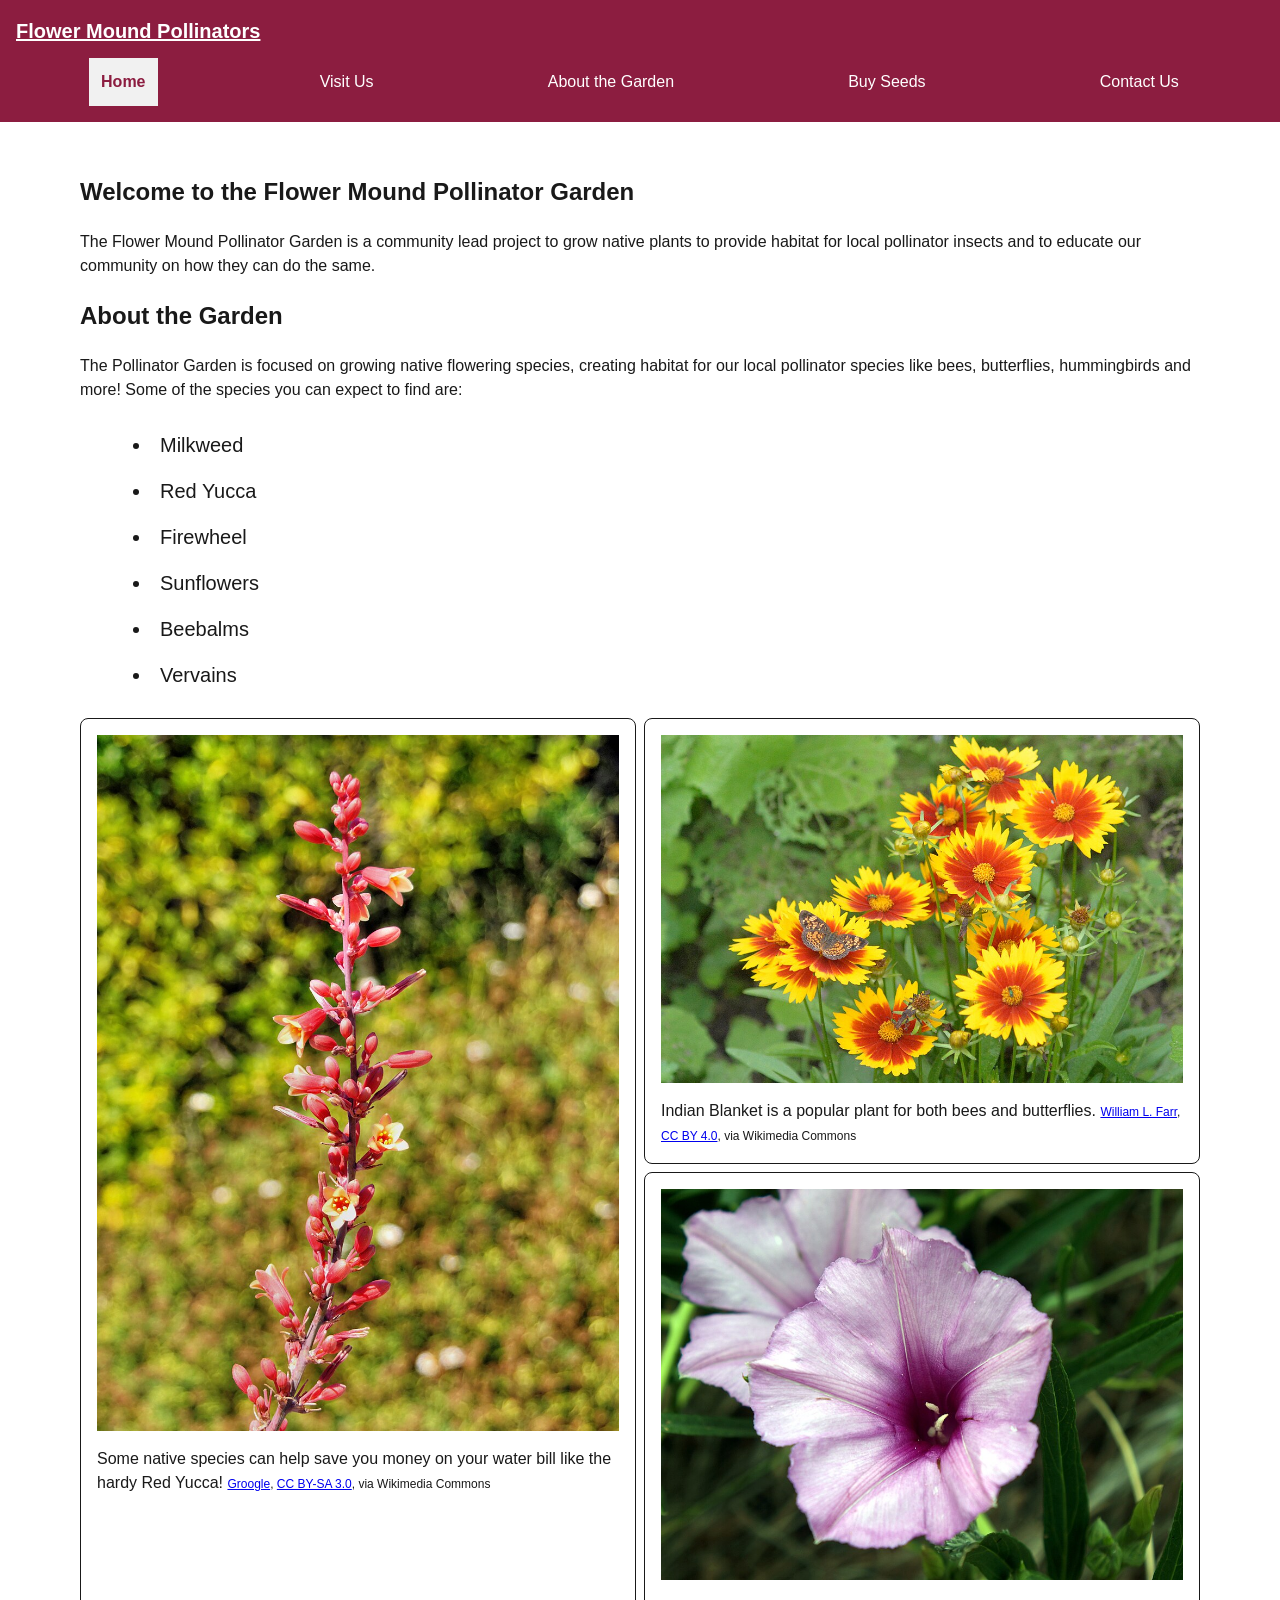
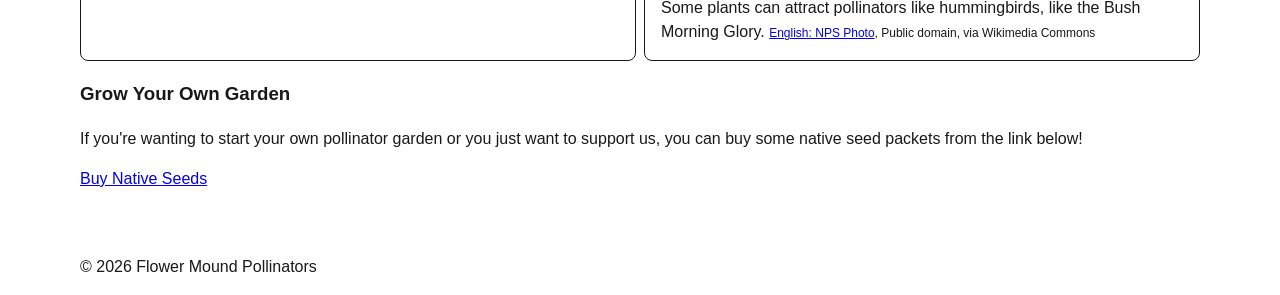
==== index.html @ 8307f76a "Adding Initial Files Pulling over files from the previous project I'm building off of plus preemptiv" ====
<!doctype html>
<html lang="en">
    <head>
        <meta charset="utf-8">
        <meta name="viewport" content="width=device-width,initial-scale=1">
        <title>Home | Flower Mound Pollinators</title>
        <link rel="stylesheet" href="styles.css">
        <script src="navigation.js" defer></script>
    </head>
    <body>
<a class="skip-link" href="#main">Skip to main content</a>
<header class="site-header">
    <a class="brand" href="index.html">Flower Mound Pollinators</a>
    <nav aria-label="Primary navigation">
        <button class="menu-button" type="button" aria-controls="primary-nav" aria-expanded="false" hidden>Menu</button>
        <ul class="nav-list" id="primary-nav">
            <li><a href="index.html" aria-current="page">Home</a></li>
            <li><a href="visit.html">Visit Us</a></li>
            <li><a href="index.html#about">About the Garden</a></li>
            <li><a href="seeds.html">Buy Seeds</a></li>
            <li><a href="support.html">Contact Us</a></li>
        </ul>
    </nav>
</header>
<main id="main">
    <section>
        <h1>Welcome to the Flower Mound Pollinator Garden</h1>
        <p>The Flower Mound Pollinator Garden is a community lead project to grow native plants to provide habitat for local pollinator insects and to educate our community on how they can do the same.</p>
    </section>
    <section>
        <h2 id="about">About the Garden</h2>
        <p>The Pollinator Garden is focused on growing native flowering species, creating habitat for our local pollinator species like bees, butterflies, hummingbirds and more! Some of the species you can expect to find are:</p>
        <ul id="flowerlist">
            <li>Milkweed</li>
            <li>Red Yucca</li>
            <li>Firewheel</li>
            <li>Sunflowers</li>
            <li>Beebalms</li>
            <li>Vervains</li>
        </ul>
        <div class="gallery">
        <figure class="fig-card" id="fig1">
            <img src="Hesperaloe-parviflora-flowers.jpeg" alt="Closeup of the vibrant pink flowers of the red yucca">
            <figcaption>Some native species can help save you money on your water bill like the hardy Red Yucca! <span class="source"><a href="https://commons.wikimedia.org/wiki/File:Hesperaloe-parviflora-flowers.jpeg">Groogle</a>, <a href="https://creativecommons.org/licenses/by-sa/3.0">CC BY-SA 3.0</a>, via Wikimedia Commons</span></figcaption>
        </figure>
        <figure class="fig-card" id="fig2">
            <img src="Indian_Blanket.jpg" alt="A cluster of yellow flowers with a red center, a butterfly resting on one of them.">
            <figcaption>Indian Blanket is a popular plant for both bees and butterflies. <span class="source"><a href="https://commons.wikimedia.org/wiki/File:Pearl_crescent_on_Indian_blanket,_Lake_Livingston_State_Park,_Polk_Co._TX;_29_April_2025.jpg">William L. Farr</a>, <a href="https://creativecommons.org/licenses/by/4.0">CC BY 4.0</a>, via Wikimedia Commons</span></figcaption>
        </figure>
        <figure class="fig-card" id="fig3">
            <img src="Ipomoea_leptophylla.JPG" alt="A soft pink flower with a deep purple center.">
            <figcaption>Some plants can attract pollinators like hummingbirds, like the Bush Morning Glory. <span class="source"><a href="https://commons.wikimedia.org/wiki/File:File-Ipomoea_leptophylla_-_native;-Alternate_names-_Bush_moonflower,_manroot;-Blooms_June_-_August;-More_info-_(3f270233-2f64-4721-a671-fb15d7d7c4bd).JPG">English:  NPS Photo</a>, Public domain, via Wikimedia Commons</span></figcaption>
        </figure>
        </div>
    </section>
    <section>
        <h3 id="buy">Grow Your Own Garden</h3>
        <p>If you're wanting to start your own pollinator garden or you just want to support us, you can buy some native seed packets from the link below!</p>
        <p><a href="#">Buy Native Seeds</a></p>
    </section>
</main>
<footer>
    <p>&copy; 2026 Flower Mound Pollinators</p>
</footer>
</body>
</html>
---- styles.css ----
:root {
    --brand:#8c1d40;
    --accent:#ffc627;
    --ink:#191919;
    --paper:#fff;
    --surface:#f1f1f1;
    --max:70rem;
    --space:1rem; 
}

* {
    box-sizing:border-box;
}
body {
    margin:0;
    color:var(--ink);
    background:var(--paper);
    font:1rem/1.5 Arial,sans-serif;
}

.skip-link {
    position:absolute;
    left:.5rem;
    top:-6rem;
    z-index:20;
    background:var(--paper);
    color:var(--ink);
    padding:.75rem;
}

.skip-link:focus {
    top:.5rem;
}

.site-header {
    background:var(--brand);
    color:var(--paper);
    padding:var(--space);
}

.brand {
    color:inherit;
    font-size:1.25rem;
    font-weight:700;
}

.menu-button {
    background-color: var(--accent);
    padding: var(--space);
    font: inherit;
    font-weight: bold;
    border: none;
    margin-top: .5rem;
}

.menu-button:hover{
    outline: 1px solid var(--surface)
}

.nav-list {
    list-style:none;
    margin:.75rem 0 0;
    padding:0;
    display: grid;
    gap: .25rem;
}

.nav-list a {
    display:block;
    color:var(--paper);
    padding:.75rem;
    text-decoration:none;
}

/* Hover, focus, active, current page */
a:hover{
    text-decoration: underline;
}

:focus-visible{
    outline: 2px solid var(--accent);
    outline-offset: 2px;
}

a:active{
    color: var(--accent);
    border: 1px solid;
}

.nav-list a[aria-current = "page"]{
    background-color: var(--surface);
    color: var(--brand);
    font-weight: bold;
}

/* Hiding the collapsed list */
.js .nav-list[data-open="false"] { display: none; }

/* Expanding content above breakpoint */
@media (min-width: 35rem) {
    /* Hiding menu button */
  .menu-button { display: none; }

  /* Changing display of nav-list */
  .nav-list,
  .js .nav-list[data-open] { display: flex; }
}
main, footer {
    width:min(100% - 2rem,var(--max));
    margin-inline:auto;
}

main {
    min-height:55vh;
    padding-block:2rem;
}

/* Relative breakpoint */
@media (min-width: 35rem){
    .nav-list{
        display: flex;
        justify-content: space-around;
    }

    .gallery{
        grid-template-columns: 1fr 1fr;
    }

    #fig1{
        grid-row-start: 1;
        grid-row-end:3;
    }
}

/* Figure styling etc*/
#flowerlist{
    margin-left: 2rem;
    font-size: 1.25rem;
}

#flowerlist li{
    padding: .5rem;
}


img, figure{
    width: 100%;
    display: block;
}

figure{
    border: 1px solid;
    border-radius: .5rem;
    padding: 1rem;
    margin: 0;
}

figcaption{
    padding-top: 1rem;
}

.source{
    font-size: .75rem;
}
.gallery{
    display: grid;
    gap: .5rem;
    max-width: 100%;
    margin: auto;
}
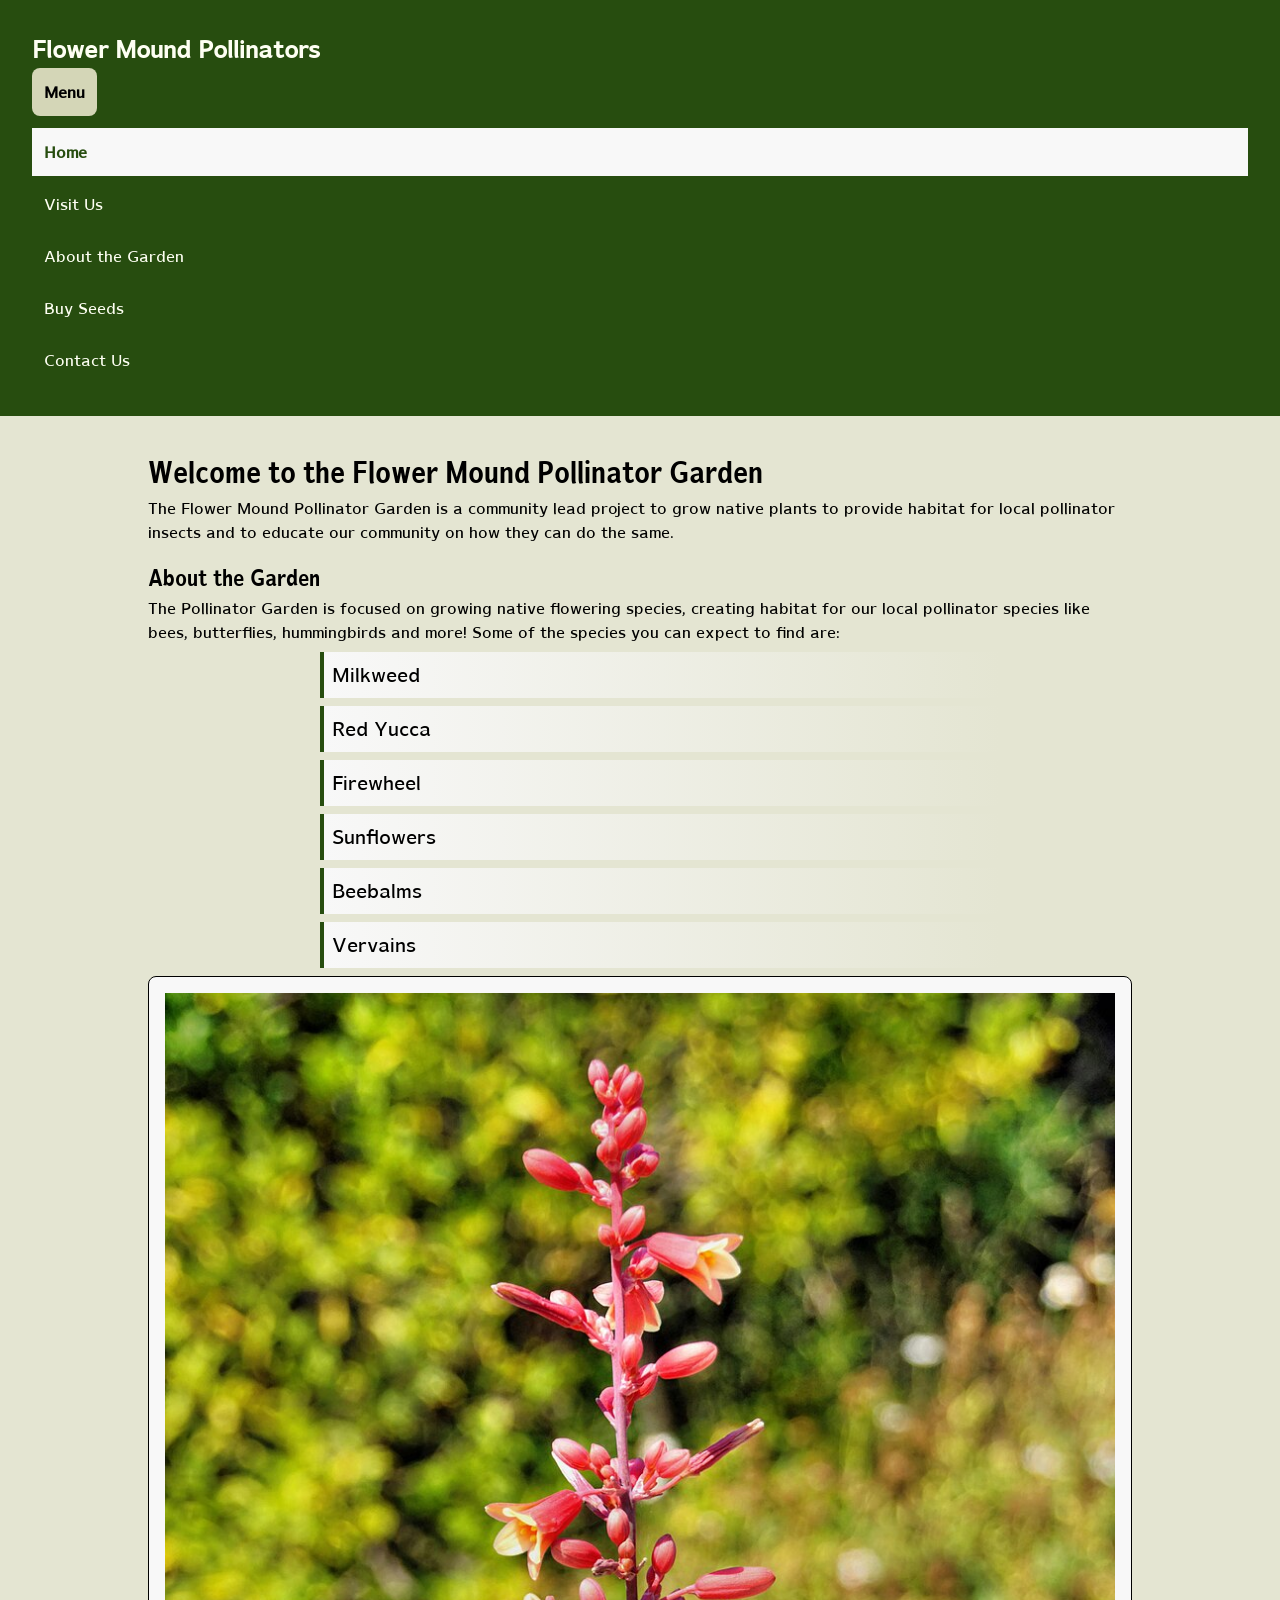
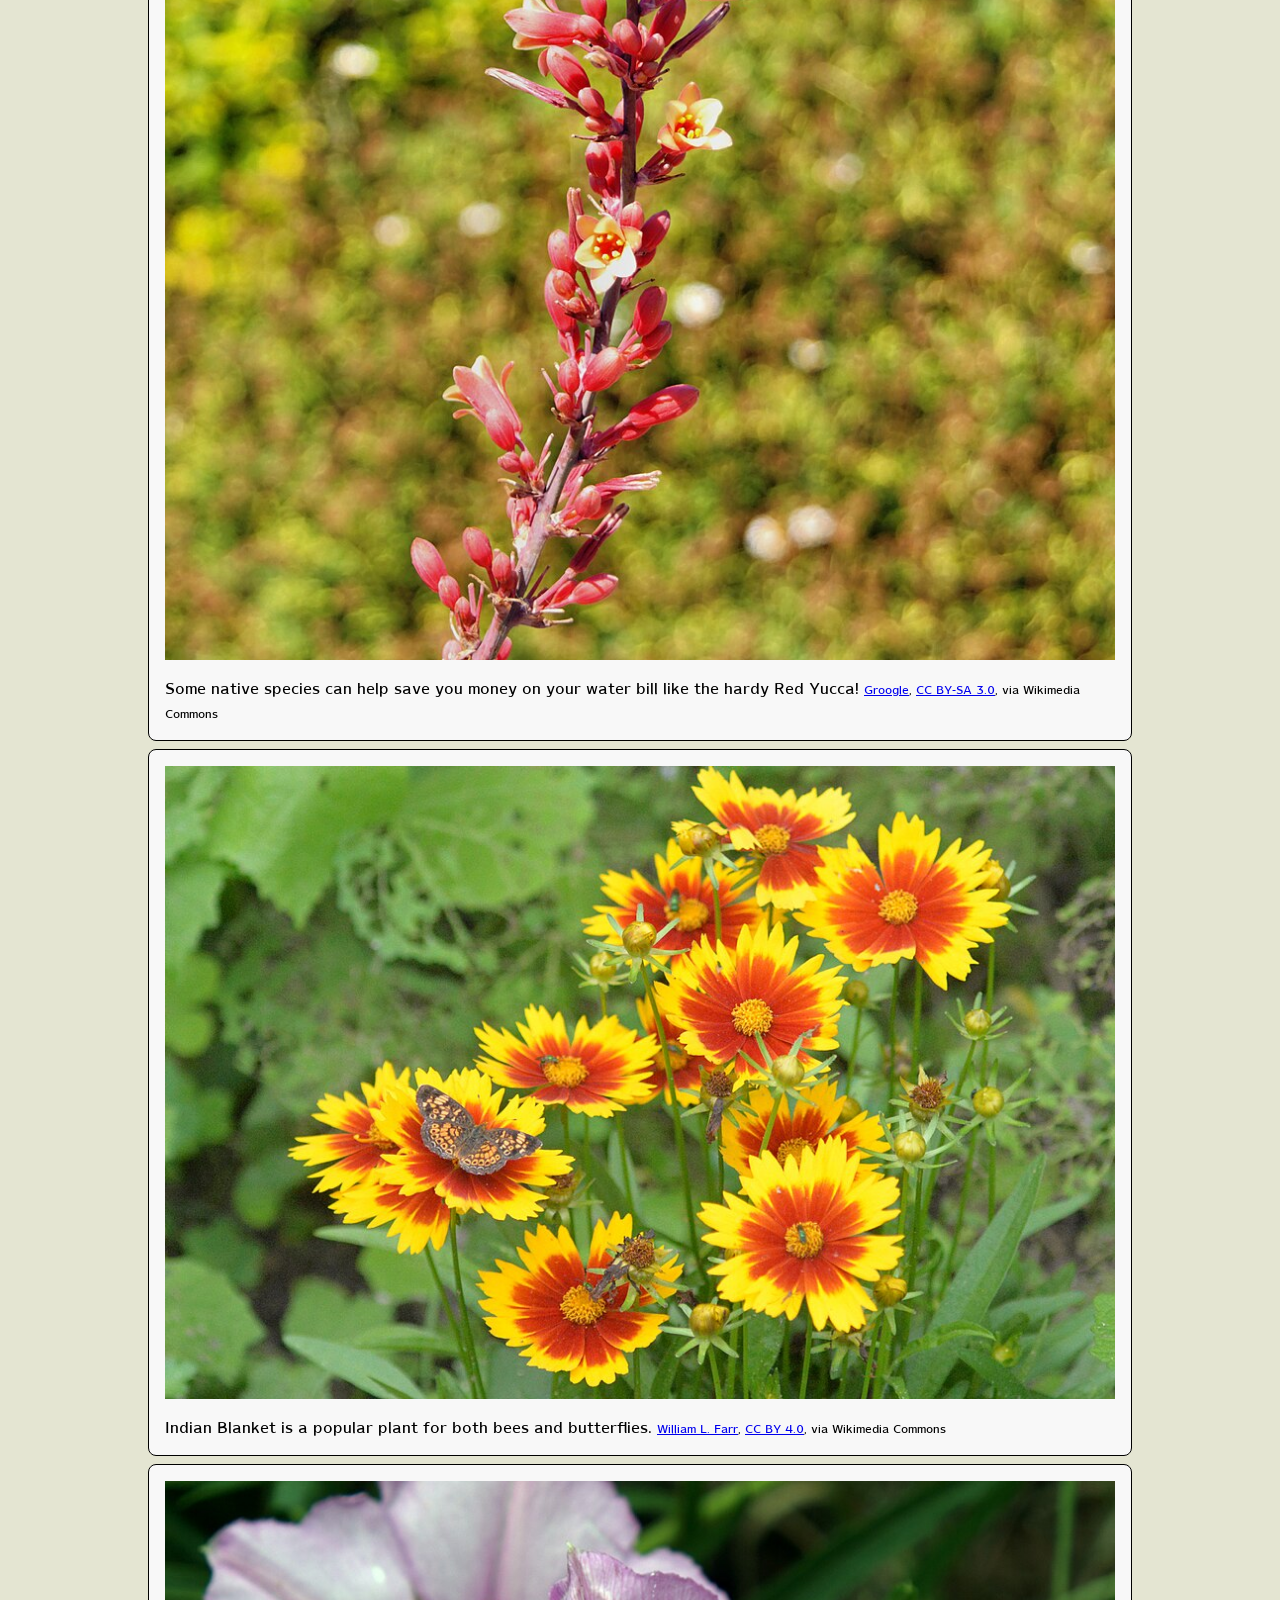
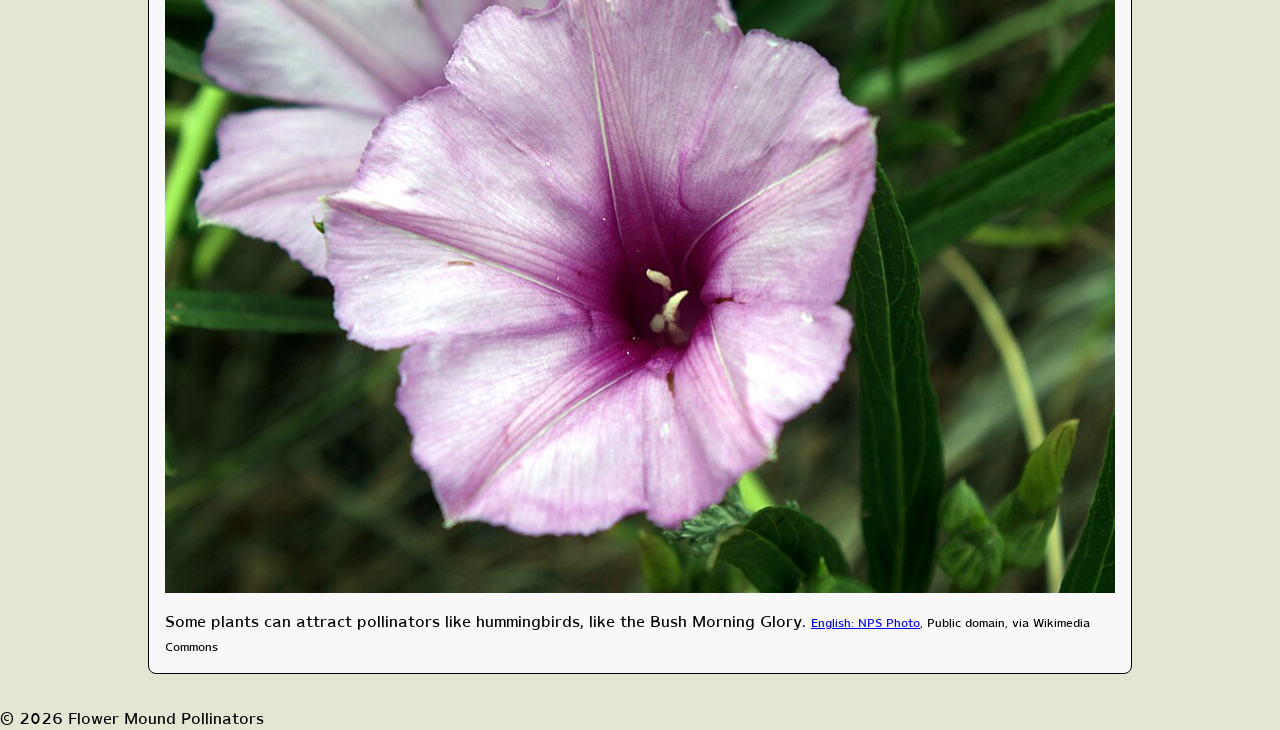
==== commit fcdba593: "Content and CSS Refinement Filling out content and beginning to apply css more deliberately" ====
--- a/index.html
+++ b/index.html
@@ -53,11 +53,6 @@
         </figure>
         </div>
     </section>
-    <section>
-        <h3 id="buy">Grow Your Own Garden</h3>
-        <p>If you're wanting to start your own pollinator garden or you just want to support us, you can buy some native seed packets from the link below!</p>
-        <p><a href="#">Buy Native Seeds</a></p>
-    </section>
 </main>
 <footer>
     <p>&copy; 2026 Flower Mound Pollinators</p>
--- a/styles.css
+++ b/styles.css
@@ -1,21 +1,110 @@
-:root {
-    --brand:#8c1d40;
-    --accent:#ffc627;
-    --ink:#191919;
-    --paper:#fff;
-    --surface:#f1f1f1;
-    --max:70rem;
-    --space:1rem; 
-}
-
-* {
-    box-sizing:border-box;
-}
-body {
-    margin:0;
-    color:var(--ink);
-    background:var(--paper);
-    font:1rem/1.5 Arial,sans-serif;
+@font-face {
+    font-family: 'LT Veritas Cond';
+    src: url('LTVeritas-BoldCondensed.woff2') format('woff2'),
+        url('LTVeritas-BoldCondensed.woff') format('woff');
+    font-weight: bold;
+    font-style: normal;
+    font-display: swap;
+}
+@font-face {
+    font-family: 'LT Veritas Med';
+    src: url('LTVeritas-Medium.woff2') format('woff2'),
+        url('LTVeritas-Medium.woff') format('woff');
+    font-weight: 500;
+    font-style: normal;
+    font-display: swap;
+}
+/* Providing a predictable basis for layout sizing and spacing */
+*, *::before, *::after { box-sizing: border-box; }
+
+/* Margin reset to allow for more control from author styling */
+body, h1, h2, h3, h4, p, figure{
+    margin: 0;
+}
+
+/* Line height for better readability */
+body{
+    line-height: 1.5;
+}
+
+/* Media Responsiveness */
+img, figure, svg{
+    max-width: 100%;
+    height: auto;
+    display: block;
+}
+
+/* Font inheritance for form elements */
+input, button, select{
+    font: inherit;
+}
+/* End of Selective Reset */
+
+/* Tokens */
+
+:root{
+    --background-color: #E4E5D2; /* Body Background Color */
+    --main-text-color: #000000; /* Main Text Color */
+    --main-accent-color: #274D0F; /* Main Accent Color (links, header, etc.) */
+    --text-secondary-color: #fefff3; /*Secondary Text Color in case of dark backgrounds */
+    --secondary-accent-color: #60633e; /* Secondary Accent Color */
+
+    --surface-color: #F8F8F8; /* Card Background Color */
+    --card-radius: 0.25rem; /* Card Border Radius */
+
+    --background-notice: #EEE6B1; /* Notice Background Color */
+    --border-notice: #998b70; /* Notice Border Color */
+
+    --button-background: #D4D6B7; /* Button Background Color */
+    --button-radius: .5rem; /* Button Border Radius */
+    --button-text-size: 1rem; /* Button Text Size */
+    --button-hover:  #e4e5c4; /* Button Background color on hover */
+    --button-text: #000000; /* Button Text Color */
+    --space: .75rem; /* Spacing token for padding */
+
+    --disabled-background: #E4E5D2; /* Disabled Button Background Color */
+    --disabled-text: #9d9d91; /* Disabled Button Text Color */
+    --focus: #317490;
+    --success-background: #b1e6b1;
+    --success: #1f9e1f;
+    --error-background: #ef946b;
+    --error-bg-light: #f9d6c5;
+    --error: #e9581f;
+    --heading-font-main: 'LT Veritas Cond', sans-serif; /* Heading (h1) Font */
+    --heading-font-sub: 'LT Veritas Cond', sans-serif; /* Sub Heading (h2, h3, h4) Font */
+    --body-font: 'LT Veritas Med', 'Arial', sans-serif; /* Body Font */
+}
+
+body{
+    background-color: var(--background-color);
+    font-family: var(--body-font);
+}
+
+.site-header{
+    background-color: var(--main-accent-color);
+    color: var(--text-secondary-color);
+    padding: 2rem;
+}
+
+.brand{
+    color: inherit;
+    font-size: 1.5rem;
+    font-weight: 700;
+    text-decoration: none;
+}
+main{
+    max-width: 1000px;
+    margin: 2rem auto;
+    padding: 0 .5rem;
+}
+h1{
+    font-family: var(--heading-font-main);
+    font-size: clamp(1.8rem, 2.5vw, 2.8rem);
+}
+
+h2, h3, h4{
+    font-family: var(--heading-font-sub);
+    padding-top: 1rem;
 }
 
 .skip-link {
@@ -32,29 +121,17 @@
     top:.5rem;
 }
 
-.site-header {
-    background:var(--brand);
-    color:var(--paper);
-    padding:var(--space);
-}
-
-.brand {
-    color:inherit;
-    font-size:1.25rem;
-    font-weight:700;
-}
-
-.menu-button {
-    background-color: var(--accent);
+.menu-button{
+    background-color: var(--button-background);
     padding: var(--space);
     font: inherit;
     font-weight: bold;
     border: none;
-    margin-top: .5rem;
+    border-radius: var(--button-radius);
 }
 
 .menu-button:hover{
-    outline: 1px solid var(--surface)
+    background-color: var(--button-hover);
 }
 
 .nav-list {
@@ -70,89 +147,104 @@
     color:var(--paper);
     padding:.75rem;
     text-decoration:none;
-}
-
-/* Hover, focus, active, current page */
-a:hover{
-    text-decoration: underline;
-}
-
-:focus-visible{
-    outline: 2px solid var(--accent);
+    outline: 1px solid transparent;
+    transition:
+    color 160ms ease-out,
+    background-color 160ms ease-out,
+    outline .5s ease-in-out,
+    outline-offset .5s ease-in-out;
+}
+
+.nav-list a:active{
+    background-color: var(--surface-color);
+    color: var(--main-accent-color);
+}
+
+.nav-list a:hover, .nav-list a:focus-visible{
+    outline: 1px solid var(--surface-color);
     outline-offset: 2px;
 }
 
-a:active{
-    color: var(--accent);
-    border: 1px solid;
-}
-
-.nav-list a[aria-current = "page"]{
-    background-color: var(--surface);
-    color: var(--brand);
+.nav-list a[aria-current="page"]{
+    background-color: var(--surface-color);
+    color: var(--main-accent-color);
     font-weight: bold;
 }
 
-/* Hiding the collapsed list */
-.js .nav-list[data-open="false"] { display: none; }
-
-/* Expanding content above breakpoint */
-@media (min-width: 35rem) {
-    /* Hiding menu button */
-  .menu-button { display: none; }
-
-  /* Changing display of nav-list */
-  .nav-list,
-  .js .nav-list[data-open] { display: flex; }
-}
-main, footer {
-    width:min(100% - 2rem,var(--max));
-    margin-inline:auto;
-}
-
-main {
-    min-height:55vh;
-    padding-block:2rem;
-}
-
-/* Relative breakpoint */
-@media (min-width: 35rem){
-    .nav-list{
-        display: flex;
-        justify-content: space-around;
-    }
-
-    .gallery{
-        grid-template-columns: 1fr 1fr;
-    }
-
-    #fig1{
-        grid-row-start: 1;
-        grid-row-end:3;
-    }
-}
-
-/* Figure styling etc*/
-#flowerlist{
-    margin-left: 2rem;
+legend{
+    font-family: var(--heading-font-sub);
     font-size: 1.25rem;
 }
 
-#flowerlist li{
+.seeds{
+    display: flex;
+    padding: .25rem 0;
+}
+
+input[type="email"], input[type="text"], textarea{
+    width: 100%;
     padding: .5rem;
-}
-
-
-img, figure{
+    border: 1px solid var(--main-accent-color);
+    border-radius: var(--card-radius);
+}
+
+.card{
+    background-color: var(--surface-color);
+    padding: 1.5rem;
+    border: 1px solid var(--main-accent-color);
+    border-radius: var(--card-radius);
+}
+
+table{
     width: 100%;
-    display: block;
-}
-
+    border-collapse: collapse;
+}
+
+thead{
+    background-color: var(--main-accent-color);
+    color: var(--text-secondary-color);
+}
+
+th,td{
+    padding: .5rem;
+    border: 1px solid var(--main-accent-color);
+}
+
+tbody tr:nth-child(odd){
+    background-color: var(--surface-color);
+}
+tbody tr:nth-child(even){
+    --background-color: #edede2;
+    background-color: var(--background-color);
+}
+.table-region{
+    overflow-x: auto;
+}
+
+.table-region:focus-visible{
+    outline: .15rem solid var(--focus);
+    outline-offset: .2rem;
+}
 figure{
     border: 1px solid;
+    background-color: var(--surface-color);
     border-radius: .5rem;
     padding: 1rem;
     margin: 0;
+}
+
+#flowerlist{
+    max-width: 45rem;
+    margin: auto;
+    font-size: 1.25rem;
+    list-style-type: none;
+}
+
+#flowerlist li{
+    padding: .5rem;
+    background: linear-gradient(to right, var(--surface-color), var(--background-color));
+    margin: .5rem auto;
+    border-left: .25rem solid var(--main-accent-color);
 }
 
 figcaption{
@@ -167,4 +259,22 @@
     gap: .5rem;
     max-width: 100%;
     margin: auto;
+}
+input:required:valid, input:user-valid{
+    background-color: var(--success-background);
+    border: 1px solid var(--success);
+}
+
+input:user-valid + span::before{
+    content: "✓";
+    color: var(--success);
+}
+input:user-invalid{
+    background-color: var(--error-bg-light);
+    border: 2px dashed var(--error);
+    --main-accent-color: var(--error);
+}
+input:user-invalid + span::before{
+    content: "✗";
+    color: var(--error);
 }
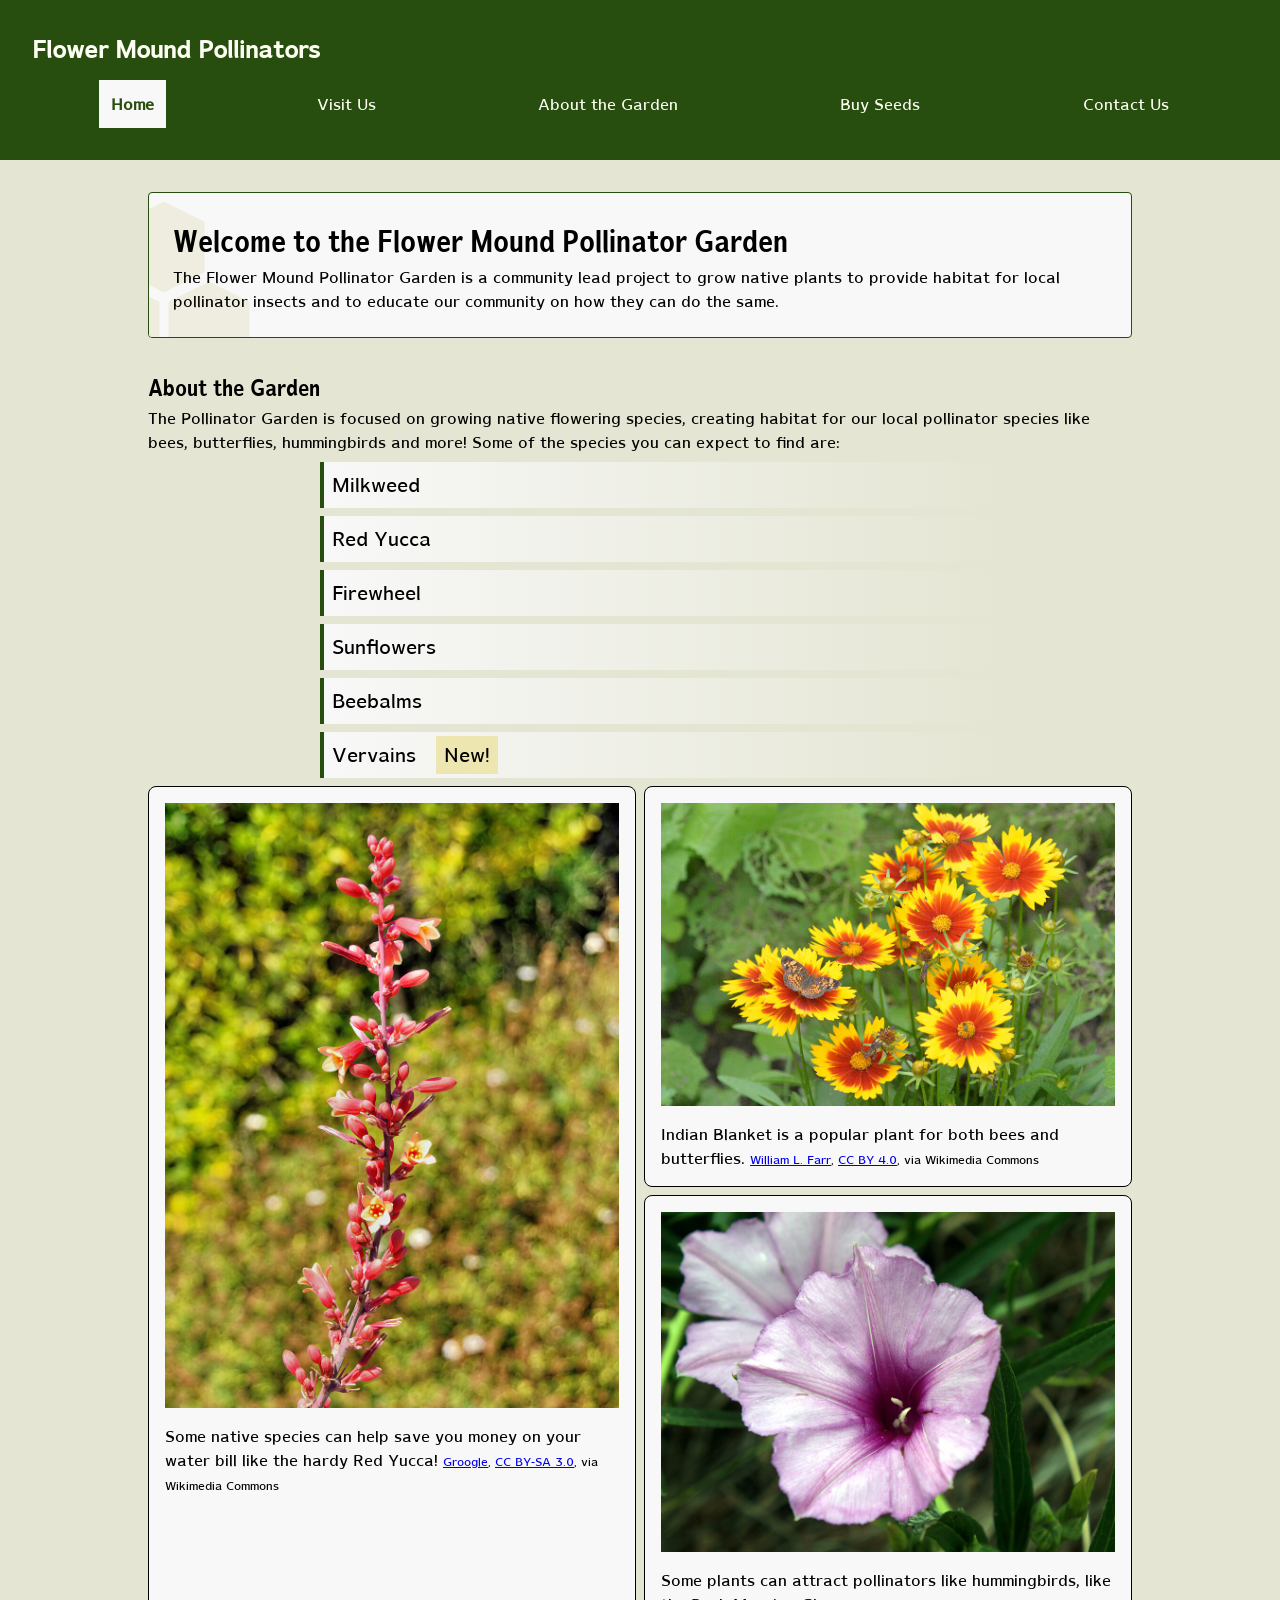
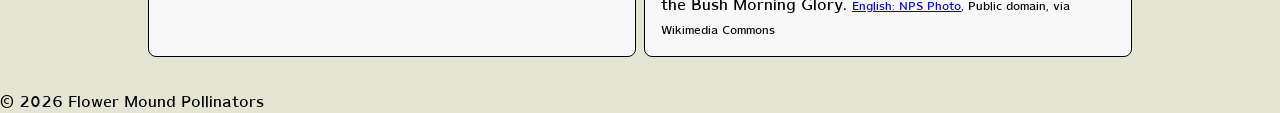
==== commit 2a8e1b12: "Further CSS Refinement and Addition of inline SVG CSS refined, responsive layout, keyframe animation" ====
--- a/index.html
+++ b/index.html
@@ -23,9 +23,14 @@
     </nav>
 </header>
 <main id="main">
-    <section>
+    <section class="card">
         <h1>Welcome to the Flower Mound Pollinator Garden</h1>
         <p>The Flower Mound Pollinator Garden is a community lead project to grow native plants to provide habitat for local pollinator insects and to educate our community on how they can do the same.</p>
+        <svg width="200" height="200" viewBox="0 0 200 200" id="honeycomb">
+                <polygon points="25 10, 75 10, 95 50, 75 90, 25 90, 5 50" class="comb"></polygon>
+                <polygon points="105 55, 155 55, 175 95, 155 135, 105 135, 85 95" class="comb"></polygon>
+                <polygon points="25 100, 75 100, 95 140, 75 180, 25 180, 5 140" class="comb"></polygon>
+        </svg>
     </section>
     <section>
         <h2 id="about">About the Garden</h2>
@@ -36,7 +41,7 @@
             <li>Firewheel</li>
             <li>Sunflowers</li>
             <li>Beebalms</li>
-            <li>Vervains</li>
+            <li class="new">Vervains <span class="badge"></span></li>
         </ul>
         <div class="gallery">
         <figure class="fig-card" id="fig1">
--- a/styles.css
+++ b/styles.css
@@ -56,7 +56,7 @@
     --border-notice: #998b70; /* Notice Border Color */
 
     --button-background: #D4D6B7; /* Button Background Color */
-    --button-radius: .5rem; /* Button Border Radius */
+    --button-radius: .25rem; /* Button Border Radius */
     --button-text-size: 1rem; /* Button Text Size */
     --button-hover:  #e4e5c4; /* Button Background color on hover */
     --button-text: #000000; /* Button Text Color */
@@ -70,6 +70,7 @@
     --error-background: #ef946b;
     --error-bg-light: #f9d6c5;
     --error: #e9581f;
+    --figure-bg: #eeeddf;
     --heading-font-main: 'LT Veritas Cond', sans-serif; /* Heading (h1) Font */
     --heading-font-sub: 'LT Veritas Cond', sans-serif; /* Sub Heading (h2, h3, h4) Font */
     --body-font: 'LT Veritas Med', 'Arial', sans-serif; /* Body Font */
@@ -140,6 +141,7 @@
     padding:0;
     display: grid;
     gap: .25rem;
+    
 }
 
 .nav-list a {
@@ -170,10 +172,38 @@
     color: var(--main-accent-color);
     font-weight: bold;
 }
-
+/* Hiding the collapsed list */
+
+.js .nav-list[data-open="false"] { display: none; }
+
+/* Expanding content above breakpoint */
+
+@media (min-width: 35rem) {
+    /* Hiding menu button */
+
+  .menu-button { display: none; }
+
+  /* Changing display of nav-list */
+
+  .nav-list,
+  .js .nav-list[data-open] { display: flex; }
+}
 legend{
     font-family: var(--heading-font-sub);
     font-size: 1.25rem;
+}
+.new{
+    position: relative;
+}
+
+.badge::before{
+    content: "New!";
+    position: absolute;
+    top: .25rem;
+    left: 7rem;
+    background-color: var(--background-notice);
+    color: var(--main-text-color);
+    padding: .25rem .5rem;
 }
 
 .seeds{
@@ -188,9 +218,18 @@
     border-radius: var(--card-radius);
 }
 
+section{
+    position: relative;
+    overflow: hidden;
+}
+section > h1, section > p{
+    position: relative;
+    z-index: 2;
+}
 .card{
     background-color: var(--surface-color);
     padding: 1.5rem;
+    margin: 1rem auto;
     border: 1px solid var(--main-accent-color);
     border-radius: var(--card-radius);
 }
@@ -245,6 +284,16 @@
     background: linear-gradient(to right, var(--surface-color), var(--background-color));
     margin: .5rem auto;
     border-left: .25rem solid var(--main-accent-color);
+    animation: slidein 1s ease-in-out;
+}
+
+@keyframes slidein{
+    from{
+        transform: translateX(-100%);
+    }
+    to{
+        transform: translateX(0);
+    }
 }
 
 figcaption{
@@ -277,4 +326,54 @@
 input:user-invalid + span::before{
     content: "✗";
     color: var(--error);
+}
+
+button{
+    background: linear-gradient(to top, var(--button-background), var(--surface-color));
+    color: var(--button-text);
+    font-size: var(--button-text-size);
+    border-radius: var(--button-radius);
+}
+button:hover{
+    background: linear-gradient(to top, var(--button-hover), var(--surface-color));
+}
+
+button:active{
+    background: linear-gradient(to top, #a1a387, var(--button-background));
+}
+
+.comb{
+    stroke: var(--figure-bg);
+    fill: var(--figure-bg)
+}
+
+#honeycomb{
+    position: absolute;
+    scale: 1;
+    z-index:0;
+    bottom: -2.5rem;
+    left: -5rem;
+    transform: rotate(-90deg)
+}
+
+@media (min-width: 35rem){
+    .nav-list{
+        display: flex;
+        justify-content: space-around;
+    }
+
+    .gallery{
+        grid-template-columns: 1fr 1fr;
+    }
+
+    #fig1{
+        grid-row-start: 1;
+        grid-row-end:3;
+    }
+}
+
+@media (prefers-reduced-motion: reduce){
+    #flowerlist li{
+        animation: slidein 0s;
+    }
 }
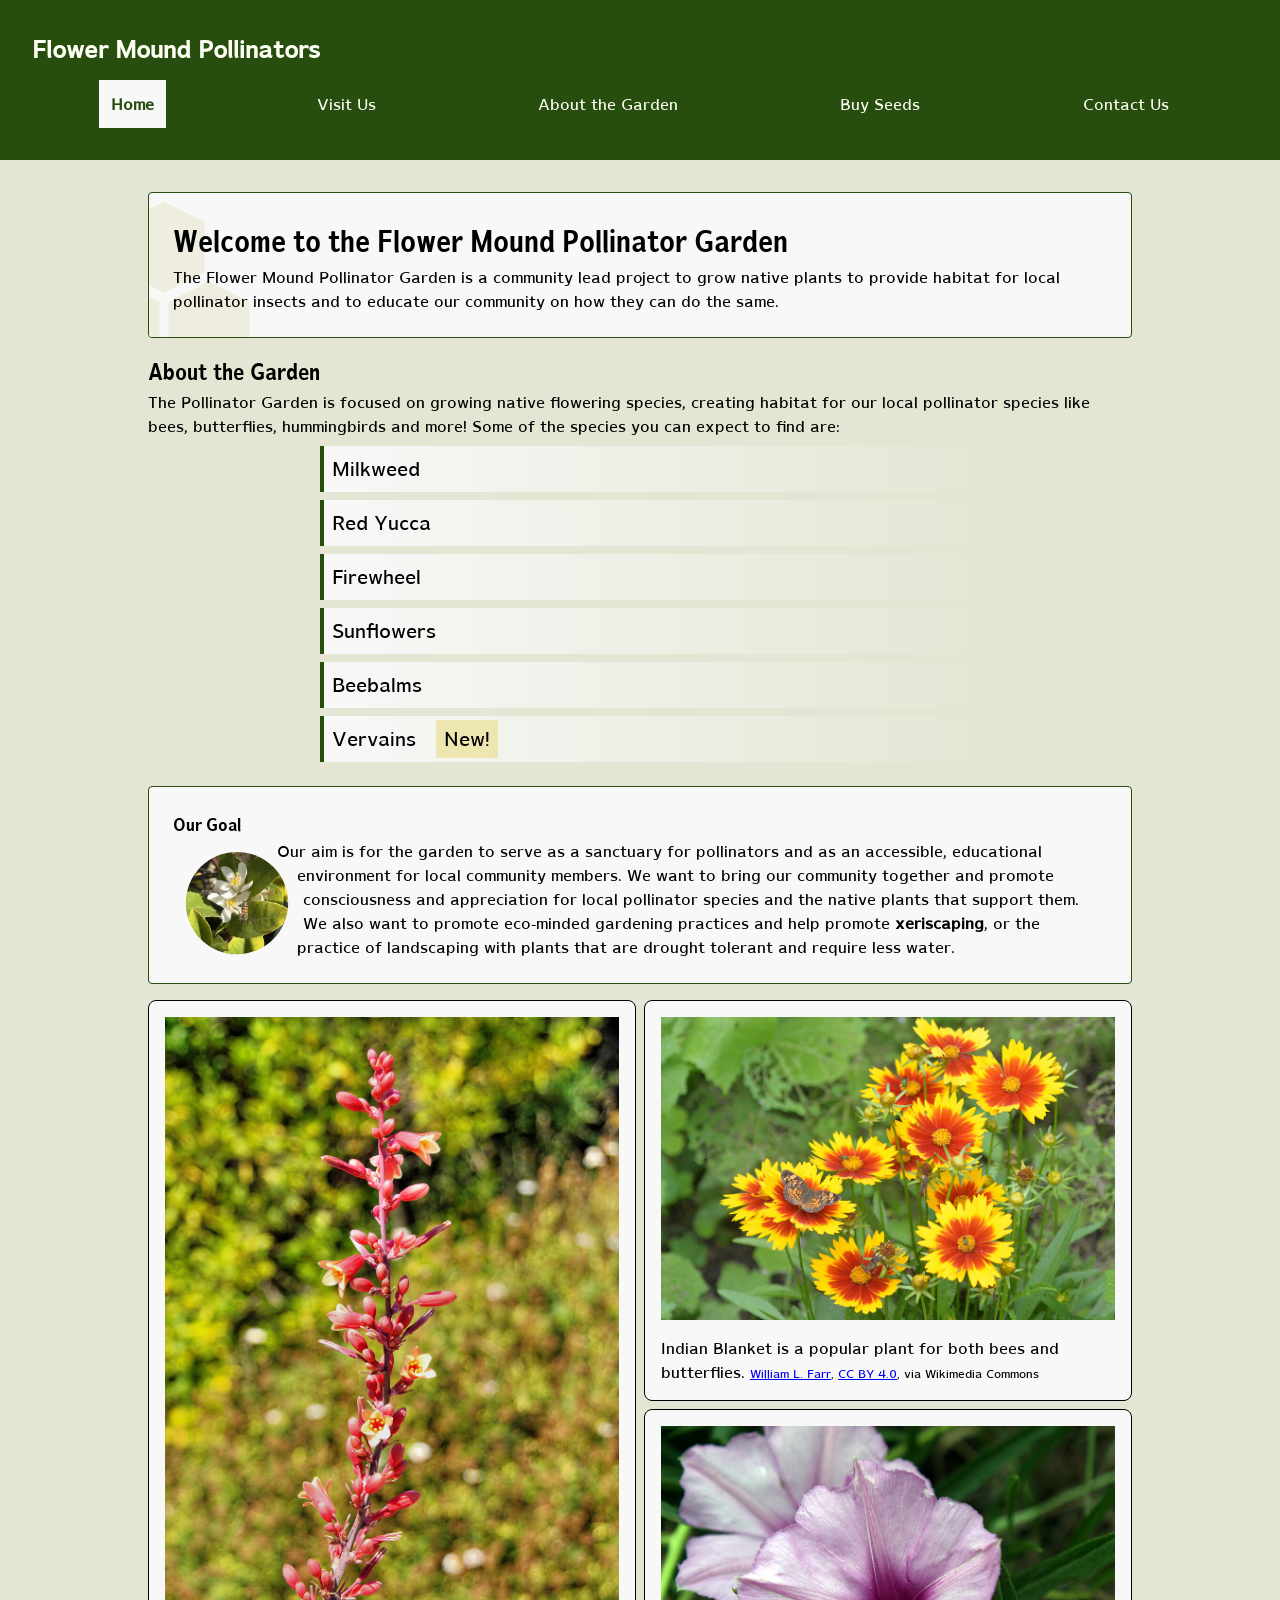
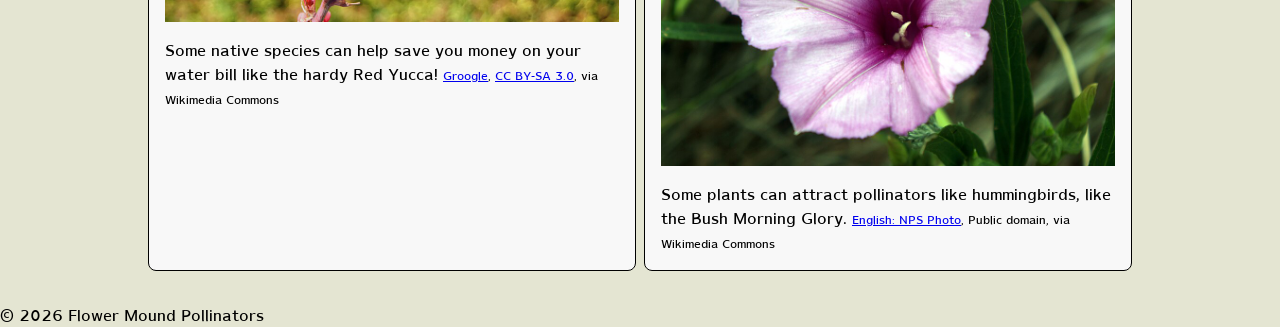
==== commit 31f4a874: "Further CSS refinement and additional content added Added clip-path and shape-around element and fal" ====
--- a/index.html
+++ b/index.html
@@ -23,7 +23,7 @@
     </nav>
 </header>
 <main id="main">
-    <section class="card">
+    <section class="card welcome">
         <h1>Welcome to the Flower Mound Pollinator Garden</h1>
         <p>The Flower Mound Pollinator Garden is a community lead project to grow native plants to provide habitat for local pollinator insects and to educate our community on how they can do the same.</p>
         <svg width="200" height="200" viewBox="0 0 200 200" id="honeycomb">
@@ -43,7 +43,16 @@
             <li>Beebalms</li>
             <li class="new">Vervains <span class="badge"></span></li>
         </ul>
-        <div class="gallery">
+        </section>
+        <section>
+            <div class="card">
+            <h3>Our Goal</h3>
+            <img src="lemontree.jpg" alt="A closeup of a white flower blooming on a lemon tree with a honey bee atop it." class="shape-img" width="603" height="803">
+            <p>Our aim is for the garden to serve as a sanctuary for pollinators and as an accessible, educational environment for local community members. We want to bring our community together and promote consciousness and appreciation for
+                local pollinator species and the native plants that support them. We also want to promote eco-minded gardening practices and help promote <strong>xeriscaping</strong>, or the practice of landscaping with plants that are drought tolerant and require less water.
+            </p>
+            </div>
+            <div class="gallery">
         <figure class="fig-card" id="fig1">
             <img src="Hesperaloe-parviflora-flowers.jpeg" alt="Closeup of the vibrant pink flowers of the red yucca">
             <figcaption>Some native species can help save you money on your water bill like the hardy Red Yucca! <span class="source"><a href="https://commons.wikimedia.org/wiki/File:Hesperaloe-parviflora-flowers.jpeg">Groogle</a>, <a href="https://creativecommons.org/licenses/by-sa/3.0">CC BY-SA 3.0</a>, via Wikimedia Commons</span></figcaption>
@@ -57,7 +66,7 @@
             <figcaption>Some plants can attract pollinators like hummingbirds, like the Bush Morning Glory. <span class="source"><a href="https://commons.wikimedia.org/wiki/File:File-Ipomoea_leptophylla_-_native;-Alternate_names-_Bush_moonflower,_manroot;-Blooms_June_-_August;-More_info-_(3f270233-2f64-4721-a671-fb15d7d7c4bd).JPG">English:  NPS Photo</a>, Public domain, via Wikimedia Commons</span></figcaption>
         </figure>
         </div>
-    </section>
+        </section>
 </main>
 <footer>
     <p>&copy; 2026 Flower Mound Pollinators</p>
--- a/styles.css
+++ b/styles.css
@@ -105,7 +105,6 @@
 
 h2, h3, h4{
     font-family: var(--heading-font-sub);
-    padding-top: 1rem;
 }
 
 .skip-link {
@@ -113,14 +112,21 @@
     left:.5rem;
     top:-6rem;
     z-index:20;
-    background:var(--paper);
-    color:var(--ink);
+    background:var(--background-color);
+    color:var(--main-text-color);
     padding:.75rem;
 }
 
 .skip-link:focus {
     top:.5rem;
 }
+
+:focus-visible{
+    outline: 2px solid var(--focus);
+    outline-offset: 2px;
+}
+
+
 
 .menu-button{
     background-color: var(--button-background);
@@ -205,11 +211,30 @@
     color: var(--main-text-color);
     padding: .25rem .5rem;
 }
-
 .seeds{
     display: flex;
-    padding: .25rem 0;
-}
+    margin-left: 1em;
+}
+
+label{
+    padding: .5rem;
+    margin: .5rem .25rem;
+    border-left: .15rem solid transparent;
+    border-radius: var(--card-radius);
+    transition:
+    border 160ms ease-out,
+    background-color 160ms ease-out;
+}
+
+.seeds input[type="checkbox"]:checked + label{
+    border-left: .15rem solid var(--main-accent-color);
+    background-color: var(--success-background);
+}
+
+.seeds input[type="checkbox"]:focus-visible + label{
+    outline: 2px solid var(--focus);
+}
+
 
 input[type="email"], input[type="text"], textarea{
     width: 100%;
@@ -222,6 +247,8 @@
     position: relative;
     overflow: hidden;
 }
+
+
 section > h1, section > p{
     position: relative;
     z-index: 2;
@@ -260,9 +287,9 @@
     overflow-x: auto;
 }
 
-.table-region:focus-visible{
+.table-region:focus{
     outline: .15rem solid var(--focus);
-    outline-offset: .2rem;
+    
 }
 figure{
     border: 1px solid;
@@ -277,6 +304,7 @@
     margin: auto;
     font-size: 1.25rem;
     list-style-type: none;
+
 }
 
 #flowerlist li{
@@ -328,18 +356,48 @@
     color: var(--error);
 }
 
-button{
+
+
+button, .action-button{
     background: linear-gradient(to top, var(--button-background), var(--surface-color));
     color: var(--button-text);
     font-size: var(--button-text-size);
+    border: .15rem solid var(--main-accent-color);
     border-radius: var(--button-radius);
 }
-button:hover{
+button:hover, .action-button:hover{
     background: linear-gradient(to top, var(--button-hover), var(--surface-color));
 }
 
-button:active{
+button:active, .action-button:active{
     background: linear-gradient(to top, #a1a387, var(--button-background));
+}
+
+button:disabled{
+    background-color: var(--disabled-background);
+    color: var(--disabled-text);
+    cursor: not-allowed;
+}
+
+.action-button{
+    display: inline-block;
+    text-decoration: none;
+    padding: .5rem 1rem;
+    margin: 1rem 0;
+}
+
+.schedule{
+    background-color: var(--surface-color);
+    border-left: .25rem solid var(--surface-color);
+    padding: var(--space);
+    transition:
+    border .5s ease-out,
+    background-color .5s ease-out;
+}
+
+details[open] .schedule{
+    background-color: var(--error-bg-light);
+    border-left: .25rem solid var(--error);
 }
 
 .comb{
@@ -356,6 +414,36 @@
     transform: rotate(-90deg)
 }
 
+#graphic{
+    --figure-bg: #a2c76f;
+    display: block;
+    margin: auto;
+}
+
+.graphictxt{
+    font-family: var(--heading-font-sub);
+    font-size: 1.55rem;
+}
+
+.shape-img{
+    width:min(8rem);
+    float: left;
+    margin: 0 1rem 1rem 0;
+}
+
+@supports (clip-path: circle()){
+    .shape-img{
+        clip-path: circle(40%);
+    }
+}
+
+@supports (shape-outside: circle()){
+    .shape-img{
+        float: left;
+        shape-outside: circle(40%);
+    }
+}
+
 @media (min-width: 35rem){
     .nav-list{
         display: flex;
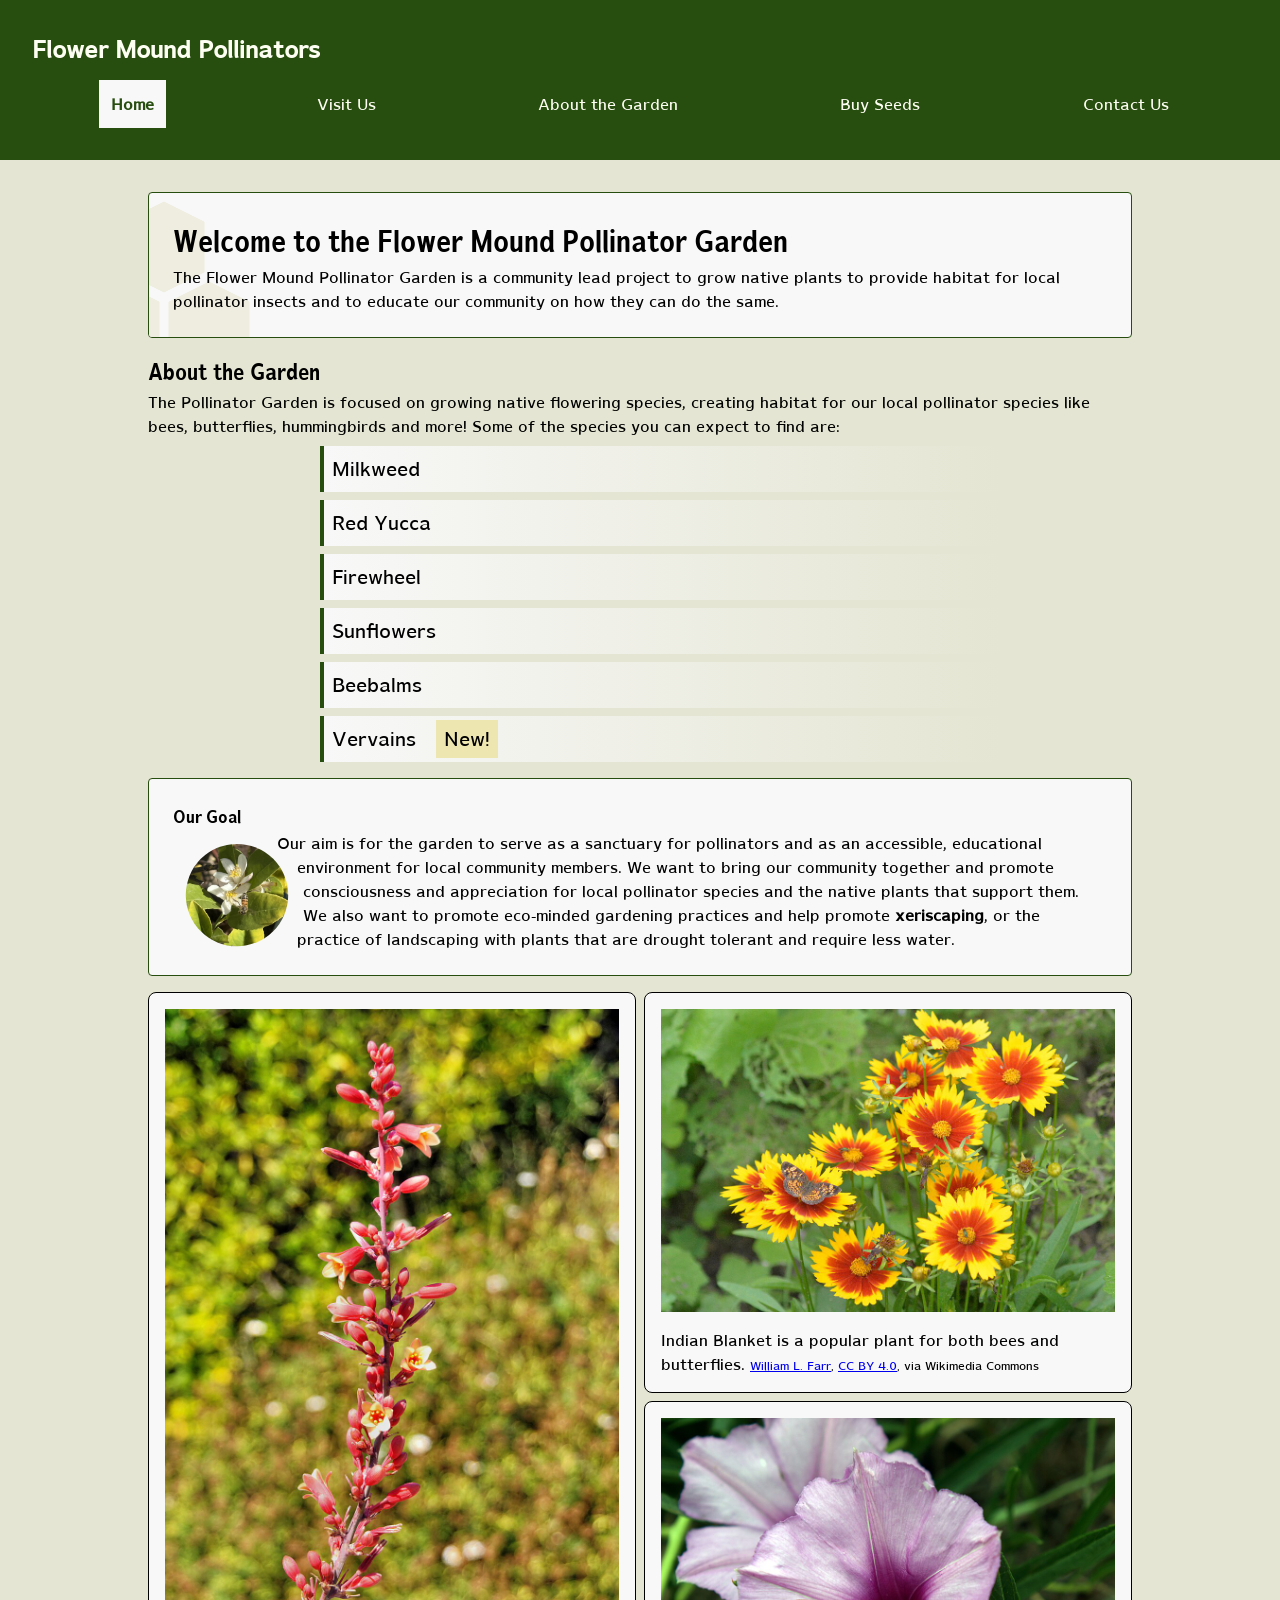
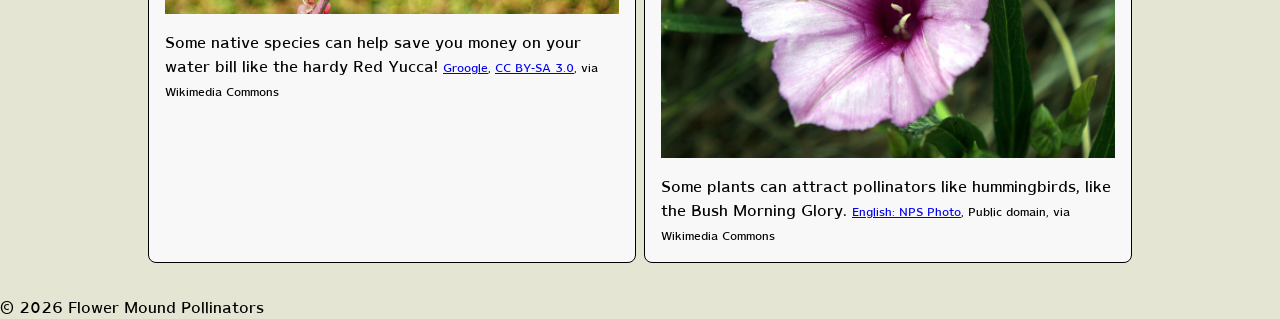
==== commit 6c63ddc9: "Minor SVG Accessibility Fix Making minor changes to SVGs for accessibility purposes + fixing a typo." ====
--- a/index.html
+++ b/index.html
@@ -26,7 +26,7 @@
     <section class="card welcome">
         <h1>Welcome to the Flower Mound Pollinator Garden</h1>
         <p>The Flower Mound Pollinator Garden is a community lead project to grow native plants to provide habitat for local pollinator insects and to educate our community on how they can do the same.</p>
-        <svg width="200" height="200" viewBox="0 0 200 200" id="honeycomb">
+        <svg width="200" height="200" viewBox="0 0 200 200" id="honeycomb" aria-hidden="true">
                 <polygon points="25 10, 75 10, 95 50, 75 90, 25 90, 5 50" class="comb"></polygon>
                 <polygon points="105 55, 155 55, 175 95, 155 135, 105 135, 85 95" class="comb"></polygon>
                 <polygon points="25 100, 75 100, 95 140, 75 180, 25 180, 5 140" class="comb"></polygon>
--- a/styles.css
+++ b/styles.css
@@ -245,9 +245,11 @@
 
 section{
     position: relative;
+}
+
+.welcome{
     overflow: hidden;
 }
-
 
 section > h1, section > p{
     position: relative;
